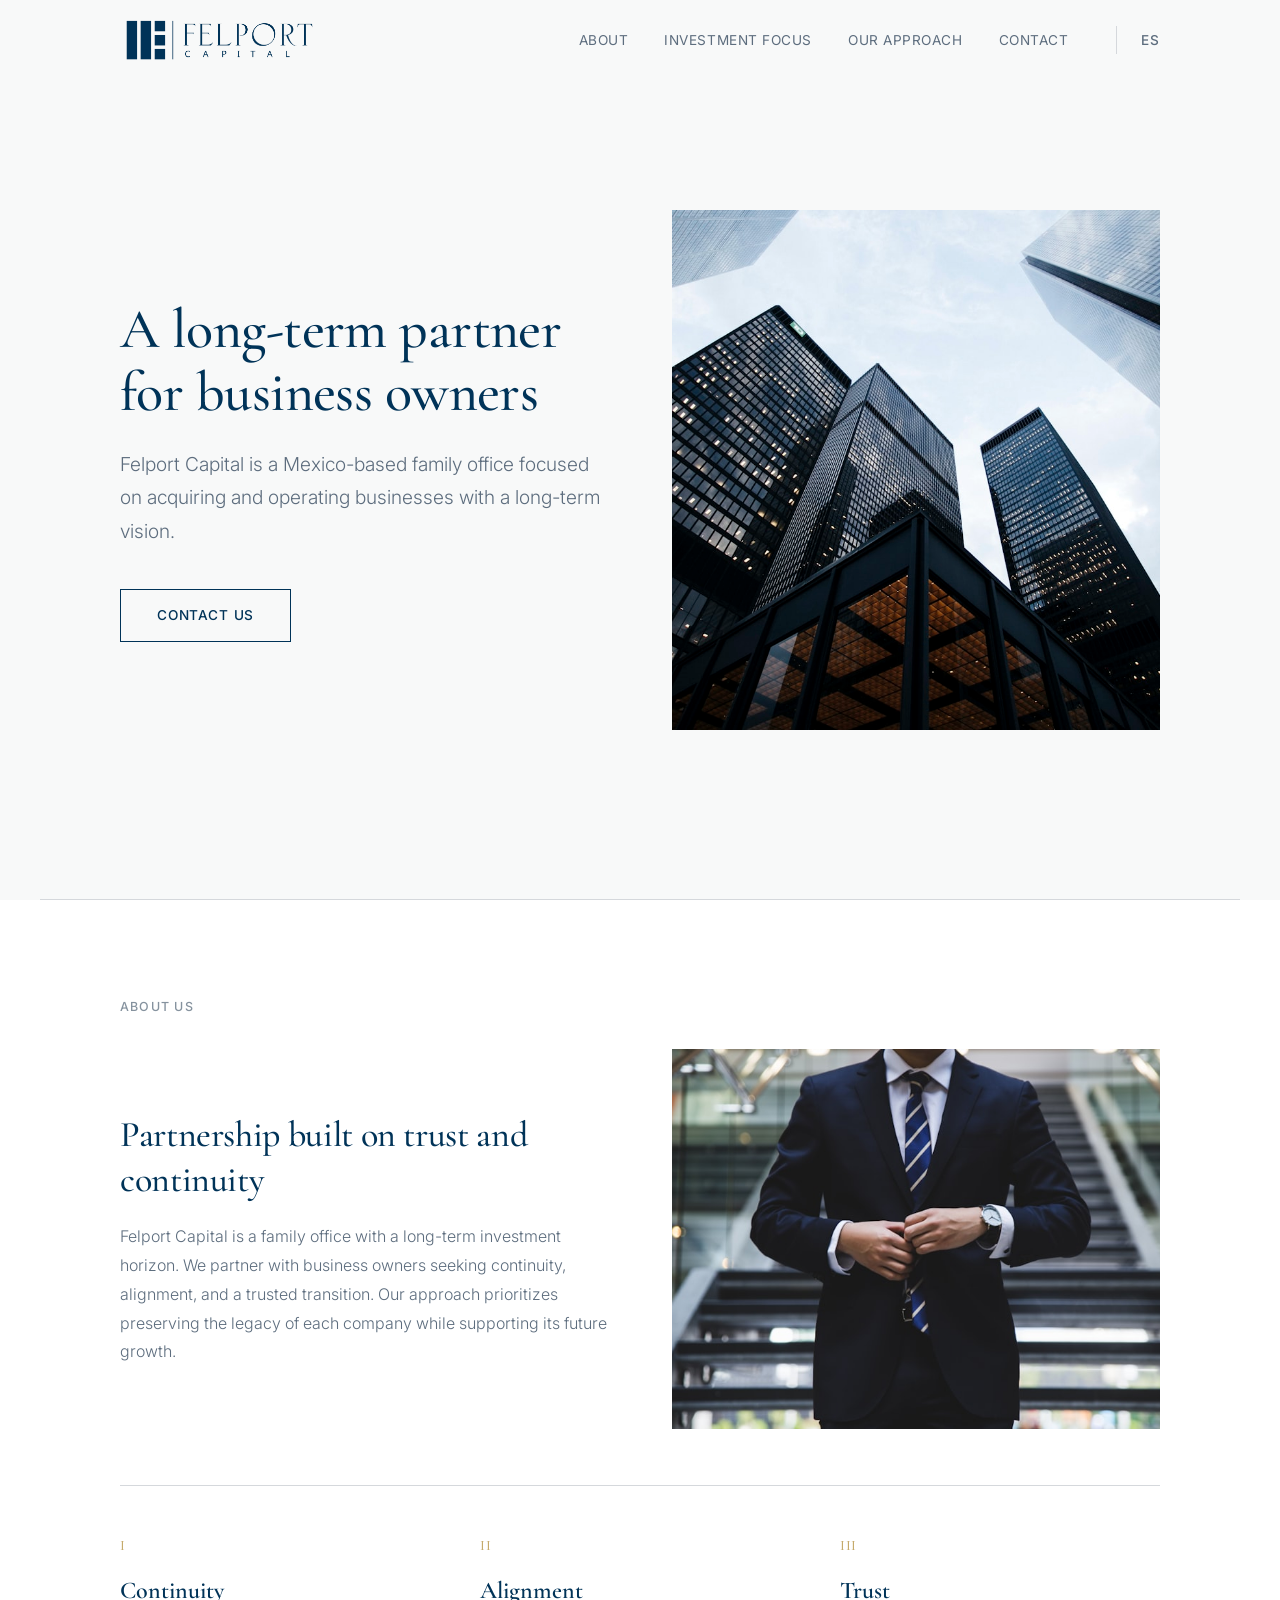
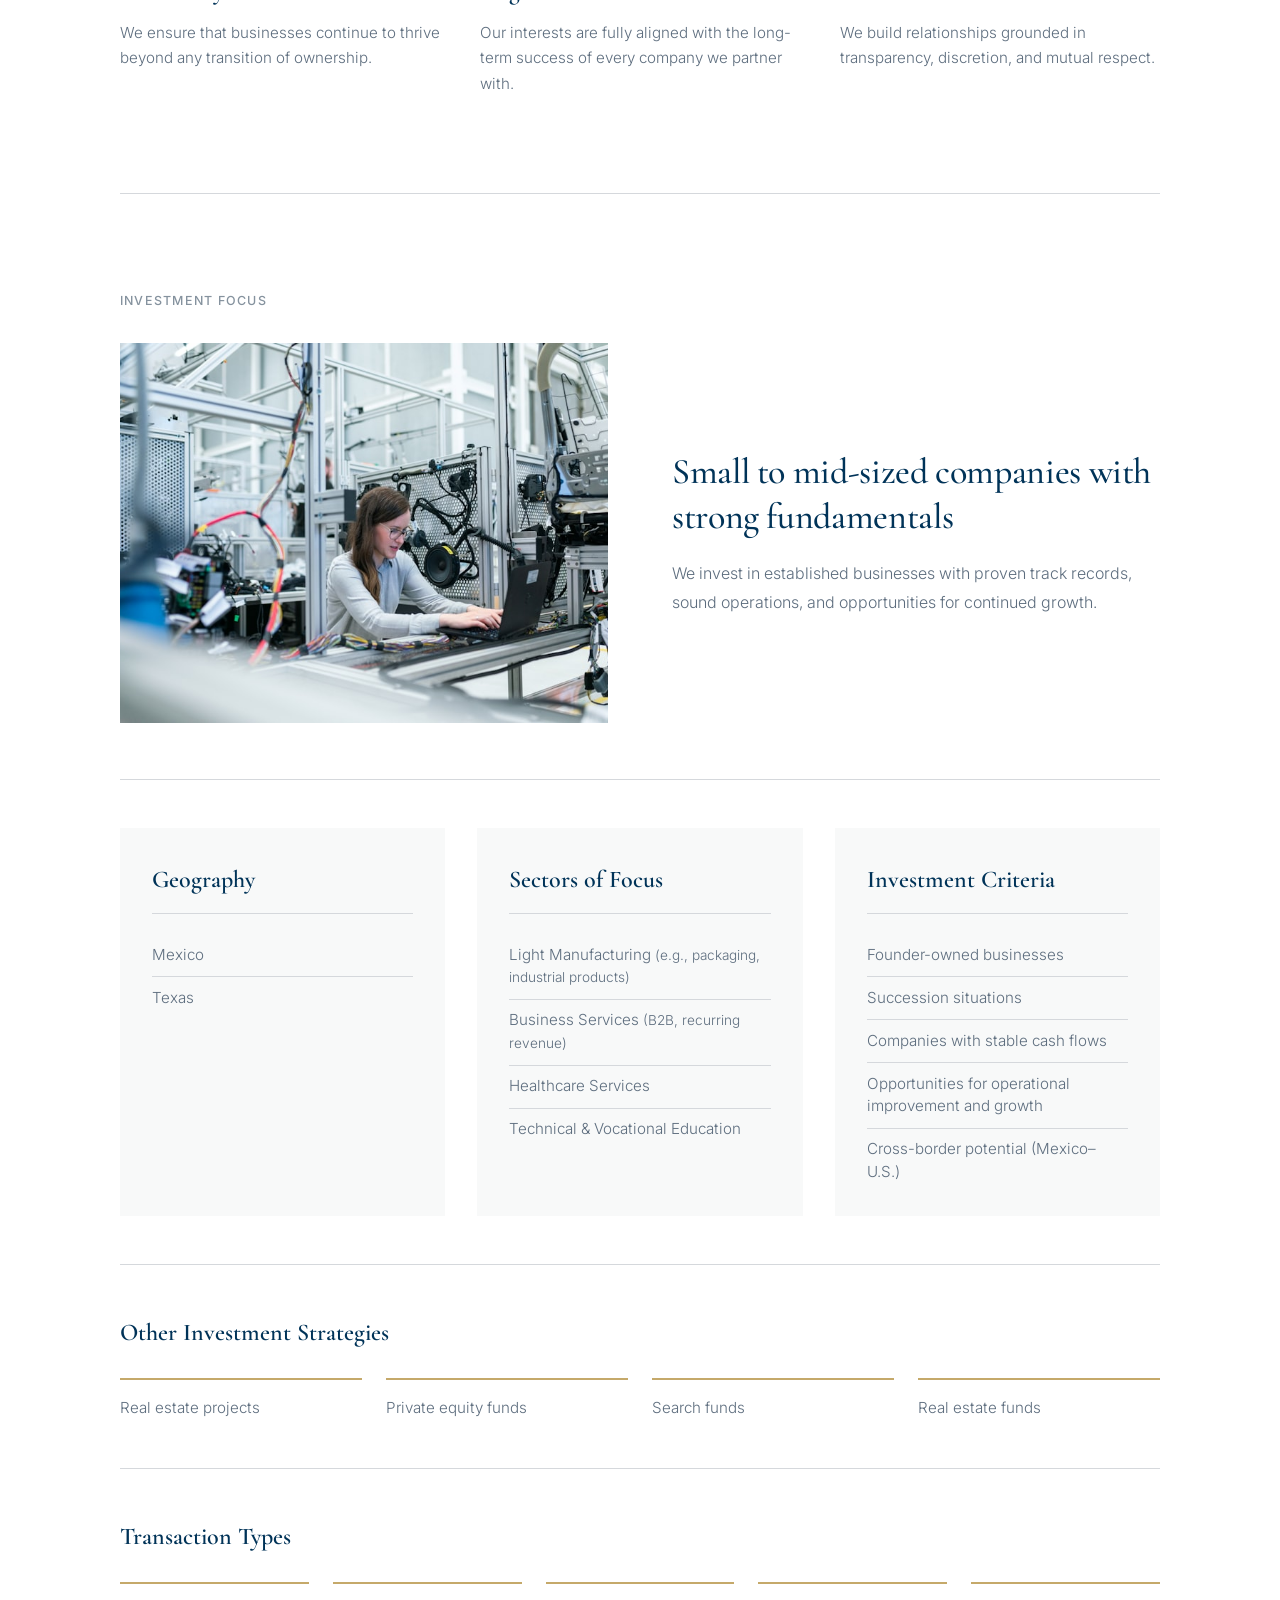
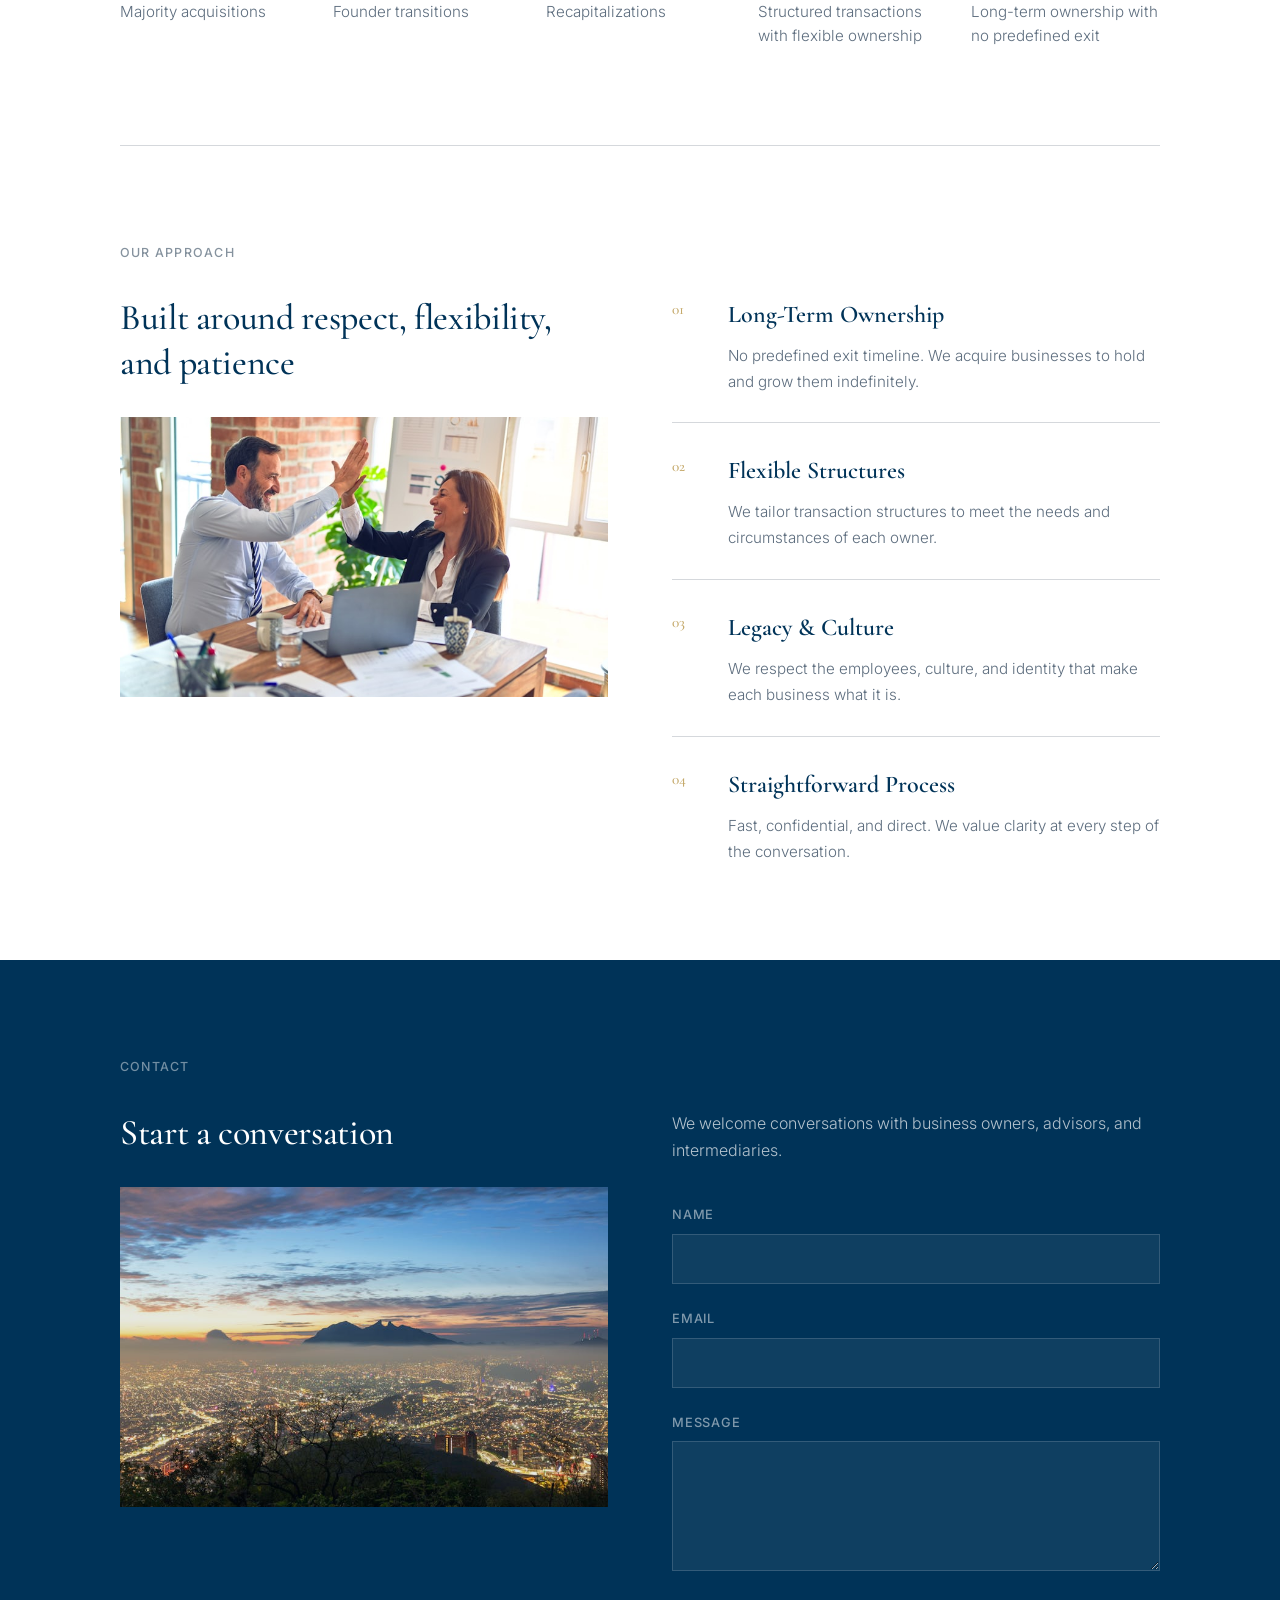
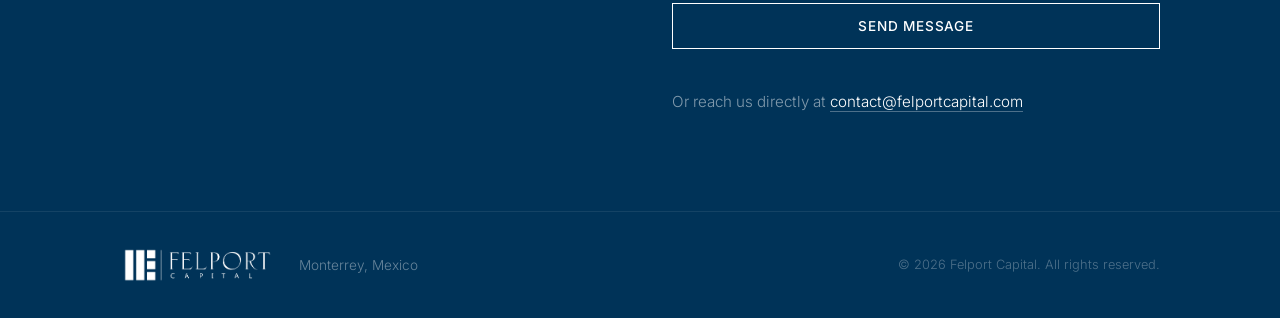
==== index.html @ e9b23d2b "Initial commit — Felport Capital website Co-Authored-By: Claude Opus 4.6 (1M context) <noreply@anthr" ====
<!DOCTYPE html>
<html lang="en">
<head>
  <meta charset="UTF-8">
  <meta name="viewport" content="width=device-width, initial-scale=1.0">
  <title>Felport Capital — A Long-Term Partner for Business Owners</title>
  <meta name="description" content="Felport Capital is a Mexico-based family office focused on acquiring and operating businesses with a long-term vision.">
  <link rel="preconnect" href="https://fonts.googleapis.com">
  <link rel="preconnect" href="https://fonts.gstatic.com" crossorigin>
  <link href="https://fonts.googleapis.com/css2?family=Cormorant+Garamond:wght@400;500;600;700&family=Inter:wght@300;400;500&display=swap" rel="stylesheet">
  <link rel="stylesheet" href="styles.css">
</head>
<body>

  <!-- NAVIGATION -->
  <nav class="nav" id="nav">
    <div class="nav-inner container">
      <a href="#" class="nav-logo"><img src="logo.png" alt="Felport Capital" class="nav-logo-img"></a>
      <button class="nav-toggle" id="navToggle" aria-label="Toggle menu">
        <span></span>
        <span></span>
      </button>
      <ul class="nav-links" id="navLinks">
        <li><a href="#about">About</a></li>
        <li><a href="#focus">Investment Focus</a></li>
        <li><a href="#approach">Our Approach</a></li>
        <li><a href="#contact">Contact</a></li>
        <li class="nav-lang"><a href="es.html">ES</a></li>
      </ul>
    </div>
  </nav>

  <!-- HERO -->
  <header class="hero" id="hero">
    <div class="container hero-inner">
      <div class="hero-content">
        <h1 class="hero-headline">A long-term partner<br>for business owners</h1>
        <p class="hero-sub">Felport Capital is a Mexico-based family office focused on acquiring and operating businesses with a long-term vision.</p>
        <a href="#contact" class="btn">Contact Us</a>
      </div>
      <div class="hero-image">
        <img src="hero-image.jpg" alt="Modern architecture reflecting institutional strength">
      </div>
    </div>
    <div class="hero-line"></div>
  </header>

  <!-- ABOUT -->
  <section class="section" id="about">
    <div class="container">
      <div class="section-label">About Us</div>
      <div class="about-header">
        <div class="about-text">
          <h2 class="section-heading">Partnership built on trust and continuity</h2>
          <p>Felport Capital is a family office with a long-term investment horizon. We partner with business owners seeking continuity, alignment, and a trusted transition. Our approach prioritizes preserving the legacy of each company while supporting its future growth.</p>
        </div>
        <div class="about-image">
          <img src="about-image.jpg" alt="Institutional leadership and trust">
        </div>
      </div>
      <div class="about-pillars">
        <div class="about-pillar">
          <div class="pillar-number">I</div>
          <h3>Continuity</h3>
          <p>We ensure that businesses continue to thrive beyond any transition of ownership.</p>
        </div>
        <div class="about-pillar">
          <div class="pillar-number">II</div>
          <h3>Alignment</h3>
          <p>Our interests are fully aligned with the long-term success of every company we partner with.</p>
        </div>
        <div class="about-pillar">
          <div class="pillar-number">III</div>
          <h3>Trust</h3>
          <p>We build relationships grounded in transparency, discretion, and mutual respect.</p>
        </div>
      </div>
    </div>
  </section>

  <!-- DIVIDER -->
  <div class="container"><hr class="divider"></div>

  <!-- INVESTMENT FOCUS -->
  <section class="section" id="focus">
    <div class="container">
      <div class="section-label">Investment Focus</div>
      <div class="focus-header">
        <div class="focus-image">
          <img src="focus-image.jpg" alt="Industrial operations and manufacturing">
        </div>
        <div class="focus-text">
          <h2 class="section-heading">Small to mid-sized companies with strong fundamentals</h2>
          <p>We invest in established businesses with proven track records, sound operations, and opportunities for continued growth.</p>
        </div>
      </div>
      <div class="focus-cards">
        <div class="focus-card">
          <div class="focus-card-label">Geography</div>
          <div class="focus-card-items">
            <div class="focus-card-item">Mexico</div>
            <div class="focus-card-item">Texas</div>
          </div>
        </div>
        <div class="focus-card">
          <div class="focus-card-label">Sectors of Focus</div>
          <div class="focus-card-items">
            <div class="focus-card-item">Light Manufacturing <span class="focus-card-detail">(e.g., packaging, industrial products)</span></div>
            <div class="focus-card-item">Business Services <span class="focus-card-detail">(B2B, recurring revenue)</span></div>
            <div class="focus-card-item">Healthcare Services</div>
            <div class="focus-card-item">Technical &amp; Vocational Education</div>
          </div>
        </div>
        <div class="focus-card">
          <div class="focus-card-label">Investment Criteria</div>
          <div class="focus-card-items">
            <div class="focus-card-item">Founder-owned businesses</div>
            <div class="focus-card-item">Succession situations</div>
            <div class="focus-card-item">Companies with stable cash flows</div>
            <div class="focus-card-item">Opportunities for operational improvement and growth</div>
            <div class="focus-card-item">Cross-border potential (Mexico–U.S.)</div>
          </div>
        </div>
      </div>
      <div class="focus-other">
        <div class="focus-other-label">Other Investment Strategies</div>
        <div class="focus-other-items">
          <div class="focus-other-item">Real estate projects</div>
          <div class="focus-other-item">Private equity funds</div>
          <div class="focus-other-item">Search funds</div>
          <div class="focus-other-item">Real estate funds</div>
        </div>
      </div>
      <div class="focus-transaction">
        <div class="focus-transaction-label">Transaction Types</div>
        <div class="focus-transaction-items">
          <div class="focus-transaction-item">Majority acquisitions</div>
          <div class="focus-transaction-item">Founder transitions</div>
          <div class="focus-transaction-item">Recapitalizations</div>
          <div class="focus-transaction-item">Structured transactions with flexible ownership</div>
          <div class="focus-transaction-item">Long-term ownership with no predefined exit</div>
        </div>
      </div>
    </div>
  </section>

  <!-- DIVIDER -->
  <div class="container"><hr class="divider"></div>

  <!-- APPROACH -->
  <section class="section" id="approach">
    <div class="container">
      <div class="section-label">Our Approach</div>
      <div class="section-grid">
        <div class="section-left">
          <h2 class="section-heading">Built around respect, flexibility, and patience</h2>
          <div class="section-image">
            <img src="approach-image.jpg" alt="Professional team collaboration">
          </div>
        </div>
        <div class="section-body">
          <div class="approach-list">
            <div class="approach-item">
              <div class="approach-number">01</div>
              <div>
                <h3>Long-Term Ownership</h3>
                <p>No predefined exit timeline. We acquire businesses to hold and grow them indefinitely.</p>
              </div>
            </div>
            <div class="approach-item">
              <div class="approach-number">02</div>
              <div>
                <h3>Flexible Structures</h3>
                <p>We tailor transaction structures to meet the needs and circumstances of each owner.</p>
              </div>
            </div>
            <div class="approach-item">
              <div class="approach-number">03</div>
              <div>
                <h3>Legacy &amp; Culture</h3>
                <p>We respect the employees, culture, and identity that make each business what it is.</p>
              </div>
            </div>
            <div class="approach-item">
              <div class="approach-number">04</div>
              <div>
                <h3>Straightforward Process</h3>
                <p>Fast, confidential, and direct. We value clarity at every step of the conversation.</p>
              </div>
            </div>
          </div>
        </div>
      </div>
    </div>
  </section>

  <!-- CONTACT -->
  <section class="section section-dark" id="contact">
    <div class="container">
      <div class="section-label section-label-light">Contact</div>
      <div class="section-grid">
        <div class="contact-left">
          <h2 class="section-heading section-heading-light">Start a conversation</h2>
          <div class="contact-image">
            <img src="contact-image.jpg" alt="Professional workspace">
          </div>
        </div>
        <div class="section-body">
          <p class="contact-intro">We welcome conversations with business owners, advisors, and intermediaries.</p>

          <form class="contact-form" id="contactForm" action="https://formspree.io/f/YOUR_FORM_ID" method="POST">
            <div class="form-group">
              <label for="name">Name</label>
              <input type="text" id="name" name="name" required autocomplete="name">
            </div>
            <div class="form-group">
              <label for="email">Email</label>
              <input type="email" id="email" name="email" required autocomplete="email">
            </div>
            <div class="form-group">
              <label for="message">Message</label>
              <textarea id="message" name="message" rows="5" required></textarea>
            </div>
            <button type="submit" class="btn btn-light">Send Message</button>
          </form>

          <div class="contact-email">
            Or reach us directly at <a href="mailto:contact@felportcapital.com">contact@felportcapital.com</a>
          </div>
        </div>
      </div>
    </div>
  </section>

  <!-- FOOTER -->
  <footer class="footer">
    <div class="container footer-inner">
      <div class="footer-brand">
        <img src="logo.png" alt="Felport Capital" class="footer-logo-img">
        <span class="footer-location">Monterrey, Mexico</span>
      </div>
      <div class="footer-copy">&copy; 2026 Felport Capital. All rights reserved.</div>
    </div>
  </footer>

  <script src="script.js"></script>
</body>
</html>
---- styles.css ----
/* ========================================
   FELPORT CAPITAL — STYLESHEET
   ======================================== */

/* --- RESET & BASE --- */
*, *::before, *::after {
  margin: 0;
  padding: 0;
  box-sizing: border-box;
}

:root {
  /* Primary */
  --navy:      #003358;
  --navy-hover:#1A5276;
  /* Accent */
  --gold:      #C5A96A;
  /* Neutrals */
  --charcoal:  #2C3E50;
  --dark-gray: #5D6D7E;
  --mid-gray:  #5D6D7E;
  --soft-gray: #85929E;
  --border:    #D5D8DC;
  --light-gray:#F2F3F4;
  --off-white: #F8F9F9;
  --white:     #FFFFFF;

  --serif:     'Cormorant Garamond', 'Georgia', serif;
  --sans:      'Inter', -apple-system, 'Segoe UI', Helvetica, Arial, sans-serif;

  --container: 1120px;
  --gap:       clamp(2rem, 5vw, 4rem);
}

html {
  scroll-behavior: smooth;
  -webkit-font-smoothing: antialiased;
  -moz-osx-font-smoothing: grayscale;
}

body {
  font-family: var(--sans);
  font-weight: 300;
  font-size: 1rem;
  line-height: 1.7;
  color: var(--charcoal);
  background: var(--white);
}

a {
  color: inherit;
  text-decoration: none;
}

ul { list-style: none; }

img { display: block; max-width: 100%; }

/* --- CONTAINER --- */
.container {
  width: 100%;
  max-width: var(--container);
  margin: 0 auto;
  padding: 0 clamp(1.25rem, 4vw, 2.5rem);
}

/* --- NAVIGATION --- */
.nav {
  position: fixed;
  top: 0;
  left: 0;
  right: 0;
  z-index: 100;
  background: rgba(255,255,255, 0);
  backdrop-filter: blur(0px);
  transition: background 0.4s ease, backdrop-filter 0.4s ease, box-shadow 0.4s ease;
}

.nav.scrolled {
  background: rgba(255,255,255, 0.95);
  backdrop-filter: blur(12px);
  box-shadow: 0 1px 0 rgba(0,0,0,0.06);
}

.nav-inner {
  display: flex;
  align-items: center;
  justify-content: space-between;
  height: 80px;
}

.nav-logo {
  display: flex;
  align-items: center;
}

.nav-logo-img {
  height: 54px;
  width: auto;
}

.nav-links {
  display: flex;
  gap: 2.25rem;
}

.nav-links a {
  font-size: 0.85rem;
  font-weight: 400;
  letter-spacing: 0.04em;
  text-transform: uppercase;
  color: var(--dark-gray);
  transition: color 0.3s ease;
  position: relative;
}

.nav-links a::after {
  content: '';
  position: absolute;
  bottom: -4px;
  left: 0;
  width: 0;
  height: 1px;
  background: var(--navy);
  transition: width 0.3s ease;
}

.nav-links a:hover {
  color: var(--navy);
}

.nav-links a:hover::after {
  width: 100%;
}

.nav-lang {
  margin-left: 0.75rem;
  padding-left: 1.5rem;
  border-left: 1px solid var(--border);
}

.nav-lang a {
  font-weight: 500;
  letter-spacing: 0.06em;
}

.nav-lang a::after {
  display: none;
}

/* Mobile toggle */
.nav-toggle {
  display: none;
  flex-direction: column;
  gap: 5px;
  background: none;
  border: none;
  cursor: pointer;
  padding: 4px;
}

.nav-toggle span {
  display: block;
  width: 22px;
  height: 1.5px;
  background: var(--navy);
  transition: transform 0.3s ease, opacity 0.3s ease;
}

.nav-toggle.active span:first-child {
  transform: translateY(3.25px) rotate(45deg);
}

.nav-toggle.active span:last-child {
  transform: translateY(-3.25px) rotate(-45deg);
}

/* --- HERO --- */
.hero {
  position: relative;
  display: flex;
  align-items: center;
  min-height: 100vh;
  padding: 120px 0 80px;
  background: var(--off-white);
}

.hero-inner {
  display: grid;
  grid-template-columns: 1fr 1fr;
  gap: var(--gap);
  align-items: center;
}

.hero-content {
  max-width: 580px;
}

.hero-image {
  position: relative;
  overflow: hidden;
  opacity: 0;
  transform: translateY(24px);
  animation: fadeUp 1s ease 0.6s forwards;
}

.hero-image img {
  width: 100%;
  height: 520px;
  object-fit: cover;
  display: block;
  filter: saturate(0.85) contrast(1.02);
}

.hero-headline {
  font-family: var(--serif);
  font-weight: 500;
  font-size: clamp(2.5rem, 5.5vw, 3.5rem);
  line-height: 1.12;
  color: var(--navy);
  margin-bottom: 1.5rem;
  letter-spacing: -0.01em;
  opacity: 0;
  transform: translateY(24px);
  animation: fadeUp 0.8s ease 0.2s forwards;
}

.hero-sub {
  font-size: clamp(1.05rem, 1.6vw, 1.2rem);
  line-height: 1.75;
  color: var(--dark-gray);
  margin-bottom: 2.5rem;
  max-width: 600px;
  opacity: 0;
  transform: translateY(24px);
  animation: fadeUp 0.8s ease 0.4s forwards;
}

.hero-line {
  position: absolute;
  bottom: 0;
  left: clamp(1.25rem, 4vw, 2.5rem);
  right: clamp(1.25rem, 4vw, 2.5rem);
  height: 1px;
  background: var(--border);
}

@keyframes fadeUp {
  to {
    opacity: 1;
    transform: translateY(0);
  }
}

/* --- BUTTON --- */
.btn {
  display: inline-block;
  font-family: var(--sans);
  font-size: 0.85rem;
  font-weight: 500;
  letter-spacing: 0.06em;
  text-transform: uppercase;
  padding: 14px 36px;
  border: 1.5px solid var(--navy);
  color: var(--navy);
  background: transparent;
  cursor: pointer;
  transition: background 0.35s ease, color 0.35s ease;
  opacity: 0;
  transform: translateY(24px);
  animation: fadeUp 0.8s ease 0.55s forwards;
}

.btn:hover {
  background: var(--navy);
  color: var(--white);
}

.btn-light {
  border-color: var(--white);
  color: var(--white);
  opacity: 1;
  transform: none;
  animation: none;
}

.btn-light:hover {
  background: var(--white);
  color: var(--navy);
}

/* --- SECTIONS --- */
.section {
  padding: clamp(4rem, 8vw, 6rem) 0;
}

.section-dark {
  background: var(--navy);
  color: var(--white);
}

.section-label {
  font-size: 0.78rem;
  font-weight: 500;
  letter-spacing: 0.1em;
  text-transform: uppercase;
  color: var(--soft-gray);
  margin-bottom: 2rem;
}

.section-label-light {
  color: rgba(255,255,255,0.45);
}

.section-grid {
  display: grid;
  grid-template-columns: 1fr 1fr;
  gap: var(--gap);
  align-items: start;
}

.section-heading {
  font-family: var(--serif);
  font-weight: 500;
  font-size: clamp(1.75rem, 3vw, 2.25rem);
  line-height: 1.25;
  color: var(--navy);
  letter-spacing: -0.01em;
}

.section-heading-light {
  color: var(--white);
}

.section-body p {
  color: var(--dark-gray);
  margin-bottom: 1.25rem;
}

.section-body p:last-child {
  margin-bottom: 0;
}

.section-dark .section-body p {
  color: rgba(255,255,255,0.7);
}

/* --- ABOUT SECTION --- */
.about-header {
  display: grid;
  grid-template-columns: 1fr 1fr;
  gap: var(--gap);
  align-items: center;
  margin-bottom: 3.5rem;
}

.about-text p {
  color: var(--dark-gray);
  margin-top: 1.25rem;
  line-height: 1.8;
}

.about-image {
  overflow: hidden;
}

.about-image img {
  width: 100%;
  height: 380px;
  object-fit: cover;
  display: block;
}

.about-pillars {
  display: grid;
  grid-template-columns: repeat(3, 1fr);
  gap: 2.5rem;
  padding-top: 3rem;
  border-top: 1px solid var(--border);
}

.about-pillar {
  text-align: left;
}

.pillar-number {
  font-family: var(--serif);
  font-size: 0.9rem;
  font-weight: 500;
  color: var(--gold);
  letter-spacing: 0.05em;
  margin-bottom: 0.75rem;
}

.about-pillar h3 {
  font-family: var(--serif);
  font-weight: 600;
  font-size: 1.5rem;
  color: var(--navy);
  margin-bottom: 0.5rem;
}

.about-pillar p {
  font-size: 0.95rem;
  color: var(--dark-gray);
  line-height: 1.7;
}

/* --- SECTION IMAGES --- */
.section-left {
  display: flex;
  flex-direction: column;
  gap: 2rem;
}

.section-image {
  overflow: hidden;
}

.section-image img {
  width: 100%;
  height: 280px;
  object-fit: cover;
  display: block;
}

.section-image-wide {
  overflow: hidden;
  margin-bottom: 2.5rem;
}

.section-image-wide img {
  width: 100%;
  height: 360px;
  object-fit: cover;
  display: block;
}

/* --- DIVIDER --- */
.divider {
  border: none;
  height: 1px;
  background: var(--border);
}

/* --- INVESTMENT FOCUS --- */
.focus-header {
  display: grid;
  grid-template-columns: 1fr 1fr;
  gap: var(--gap);
  align-items: center;
  margin-bottom: 3.5rem;
}

.focus-image {
  overflow: hidden;
}

.focus-image img {
  width: 100%;
  height: 380px;
  object-fit: cover;
  display: block;
}

.focus-text p {
  color: var(--dark-gray);
  margin-top: 1.25rem;
  line-height: 1.8;
}

.focus-cards {
  display: grid;
  grid-template-columns: repeat(3, 1fr);
  gap: 2rem;
  padding-top: 3rem;
  border-top: 1px solid var(--border);
}

.focus-card {
  padding: 2rem;
  background: var(--off-white);
}

.focus-card-label {
  font-family: var(--serif);
  font-weight: 600;
  font-size: 1.5rem;
  color: var(--navy);
  margin-bottom: 1.25rem;
  padding-bottom: 0.75rem;
  border-bottom: 1px solid var(--border);
}

.focus-card-items {
  display: flex;
  flex-direction: column;
  gap: 0;
}

.focus-card-item {
  font-size: 0.95rem;
  color: var(--dark-gray);
  padding: 0.6rem 0;
  border-bottom: 1px solid var(--border);
  line-height: 1.5;
}

.focus-card-item:last-child {
  border-bottom: none;
  padding-bottom: 0;
}

.focus-card-detail {
  color: var(--mid-gray);
  font-size: 0.85rem;
}

.focus-other {
  margin-top: 3rem;
  padding-top: 3rem;
  border-top: 1px solid var(--border);
}

.focus-other-label {
  font-family: var(--serif);
  font-weight: 600;
  font-size: 1.5rem;
  color: var(--navy);
  margin-bottom: 1.5rem;
}

.focus-other-items {
  display: grid;
  grid-template-columns: repeat(4, 1fr);
  gap: 1.5rem;
}

.focus-other-item {
  font-size: 0.95rem;
  color: var(--dark-gray);
  line-height: 1.6;
  padding-top: 1rem;
  border-top: 2px solid var(--gold);
}

.focus-transaction {
  margin-top: 3rem;
  padding-top: 3rem;
  border-top: 1px solid var(--border);
}

.focus-transaction-label {
  font-family: var(--serif);
  font-weight: 600;
  font-size: 1.5rem;
  color: var(--navy);
  margin-bottom: 1.5rem;
}

.focus-transaction-items {
  display: grid;
  grid-template-columns: repeat(5, 1fr);
  gap: 1.5rem;
}

.focus-transaction-item {
  font-size: 0.95rem;
  color: var(--dark-gray);
  line-height: 1.6;
  padding-top: 1rem;
  border-top: 2px solid var(--gold);
}

/* --- APPROACH --- */
.approach-list {
  display: flex;
  flex-direction: column;
  gap: 0;
}

.approach-item {
  display: flex;
  gap: 1.5rem;
  align-items: flex-start;
  padding: 1.75rem 0;
  border-bottom: 1px solid var(--border);
}

.approach-item:first-child {
  padding-top: 0;
}

.approach-item:last-child {
  border-bottom: none;
  padding-bottom: 0;
}

.approach-number {
  font-family: var(--serif);
  font-size: 0.95rem;
  font-weight: 500;
  color: var(--gold);
  padding-top: 0.15rem;
  flex-shrink: 0;
  width: 2rem;
}

.approach-item h3 {
  font-family: var(--serif);
  font-weight: 600;
  font-size: 1.5rem;
  color: var(--navy);
  margin-bottom: 0.45rem;
}

.approach-item p {
  font-size: 0.95rem;
  color: var(--dark-gray);
  margin-bottom: 0;
}

/* --- CONTACT --- */
.contact-left {
  display: flex;
  flex-direction: column;
  gap: 2rem;
}

.contact-image {
  overflow: hidden;
}

.contact-image img {
  width: 100%;
  height: 320px;
  object-fit: cover;
  display: block;
  opacity: 0.9;
}

.contact-intro {
  margin-bottom: 2.5rem !important;
}

.contact-form {
  display: flex;
  flex-direction: column;
  gap: 1.5rem;
  margin-bottom: 2.5rem;
}

.form-group label {
  display: block;
  font-size: 0.8rem;
  font-weight: 500;
  letter-spacing: 0.06em;
  text-transform: uppercase;
  color: rgba(255,255,255,0.5);
  margin-bottom: 0.5rem;
}

.form-group input,
.form-group textarea {
  width: 100%;
  font-family: var(--sans);
  font-size: 1rem;
  font-weight: 300;
  color: var(--white);
  background: rgba(255,255,255,0.06);
  border: 1px solid rgba(255,255,255,0.15);
  padding: 14px 16px;
  transition: border-color 0.3s ease, background 0.3s ease;
  outline: none;
}

.form-group input::placeholder,
.form-group textarea::placeholder {
  color: rgba(255,255,255,0.25);
}

.form-group input:focus,
.form-group textarea:focus {
  border-color: rgba(255,255,255,0.4);
  background: rgba(255,255,255,0.09);
}

.form-group textarea {
  resize: vertical;
  min-height: 120px;
}

.contact-email {
  font-size: 0.95rem;
  color: rgba(255,255,255,0.5);
}

.contact-email a {
  color: var(--white);
  border-bottom: 1px solid rgba(255,255,255,0.3);
  transition: border-color 0.3s ease;
}

.contact-email a:hover {
  border-color: var(--white);
}

/* --- FOOTER --- */
.footer {
  background: var(--navy);
  border-top: 1px solid rgba(255,255,255,0.08);
  padding: 2rem 0;
}

.footer-inner {
  display: flex;
  align-items: center;
  justify-content: space-between;
}

.footer-brand {
  display: flex;
  align-items: center;
  gap: 1.5rem;
}

.footer-logo-img {
  height: 42px;
  width: auto;
  filter: brightness(0) invert(1);
}

.footer-location {
  font-size: 0.85rem;
  color: rgba(255,255,255,0.4);
}

.footer-copy {
  font-size: 0.8rem;
  color: rgba(255,255,255,0.3);
}

/* --- SCROLL REVEAL --- */
.reveal {
  opacity: 0;
  transform: translateY(20px);
  transition: opacity 0.7s ease, transform 0.7s ease;
}

.reveal.visible {
  opacity: 1;
  transform: translateY(0);
}

/* --- RESPONSIVE --- */
@media (max-width: 768px) {
  .nav-toggle {
    display: flex;
  }

  .nav-links {
    position: fixed;
    top: 0;
    left: 0;
    right: 0;
    bottom: 0;
    background: var(--white);
    flex-direction: column;
    align-items: center;
    justify-content: center;
    gap: 2rem;
    opacity: 0;
    pointer-events: none;
    transition: opacity 0.3s ease;
  }

  .nav-links.open {
    opacity: 1;
    pointer-events: auto;
  }

  .nav-links a {
    font-size: 1.1rem;
  }

  .about-header {
    grid-template-columns: 1fr;
  }

  .about-image img {
    height: 260px;
  }

  .about-pillars {
    grid-template-columns: 1fr;
    gap: 1.75rem;
  }

  .hero-inner {
    grid-template-columns: 1fr;
  }

  .hero-image img {
    height: 320px;
  }

  .section-grid {
    grid-template-columns: 1fr;
    gap: 1.5rem;
  }

  .section-image img {
    height: 220px;
  }

  .section-image-wide img {
    height: 240px;
  }

  .focus-header {
    grid-template-columns: 1fr;
  }

  .focus-image img {
    height: 260px;
  }

  .focus-cards {
    grid-template-columns: 1fr;
    gap: 1.25rem;
  }

  .focus-other-items {
    grid-template-columns: 1fr 1fr;
    gap: 1rem;
  }

  .focus-transaction-items {
    grid-template-columns: 1fr 1fr;
    gap: 1rem;
  }

  .focus-columns {
    grid-template-columns: 1fr;
    gap: 1.5rem;
  }

  .footer-inner {
    flex-direction: column;
    gap: 1rem;
    text-align: center;
  }

  .footer-brand {
    flex-direction: column;
    gap: 0.35rem;
  }
}
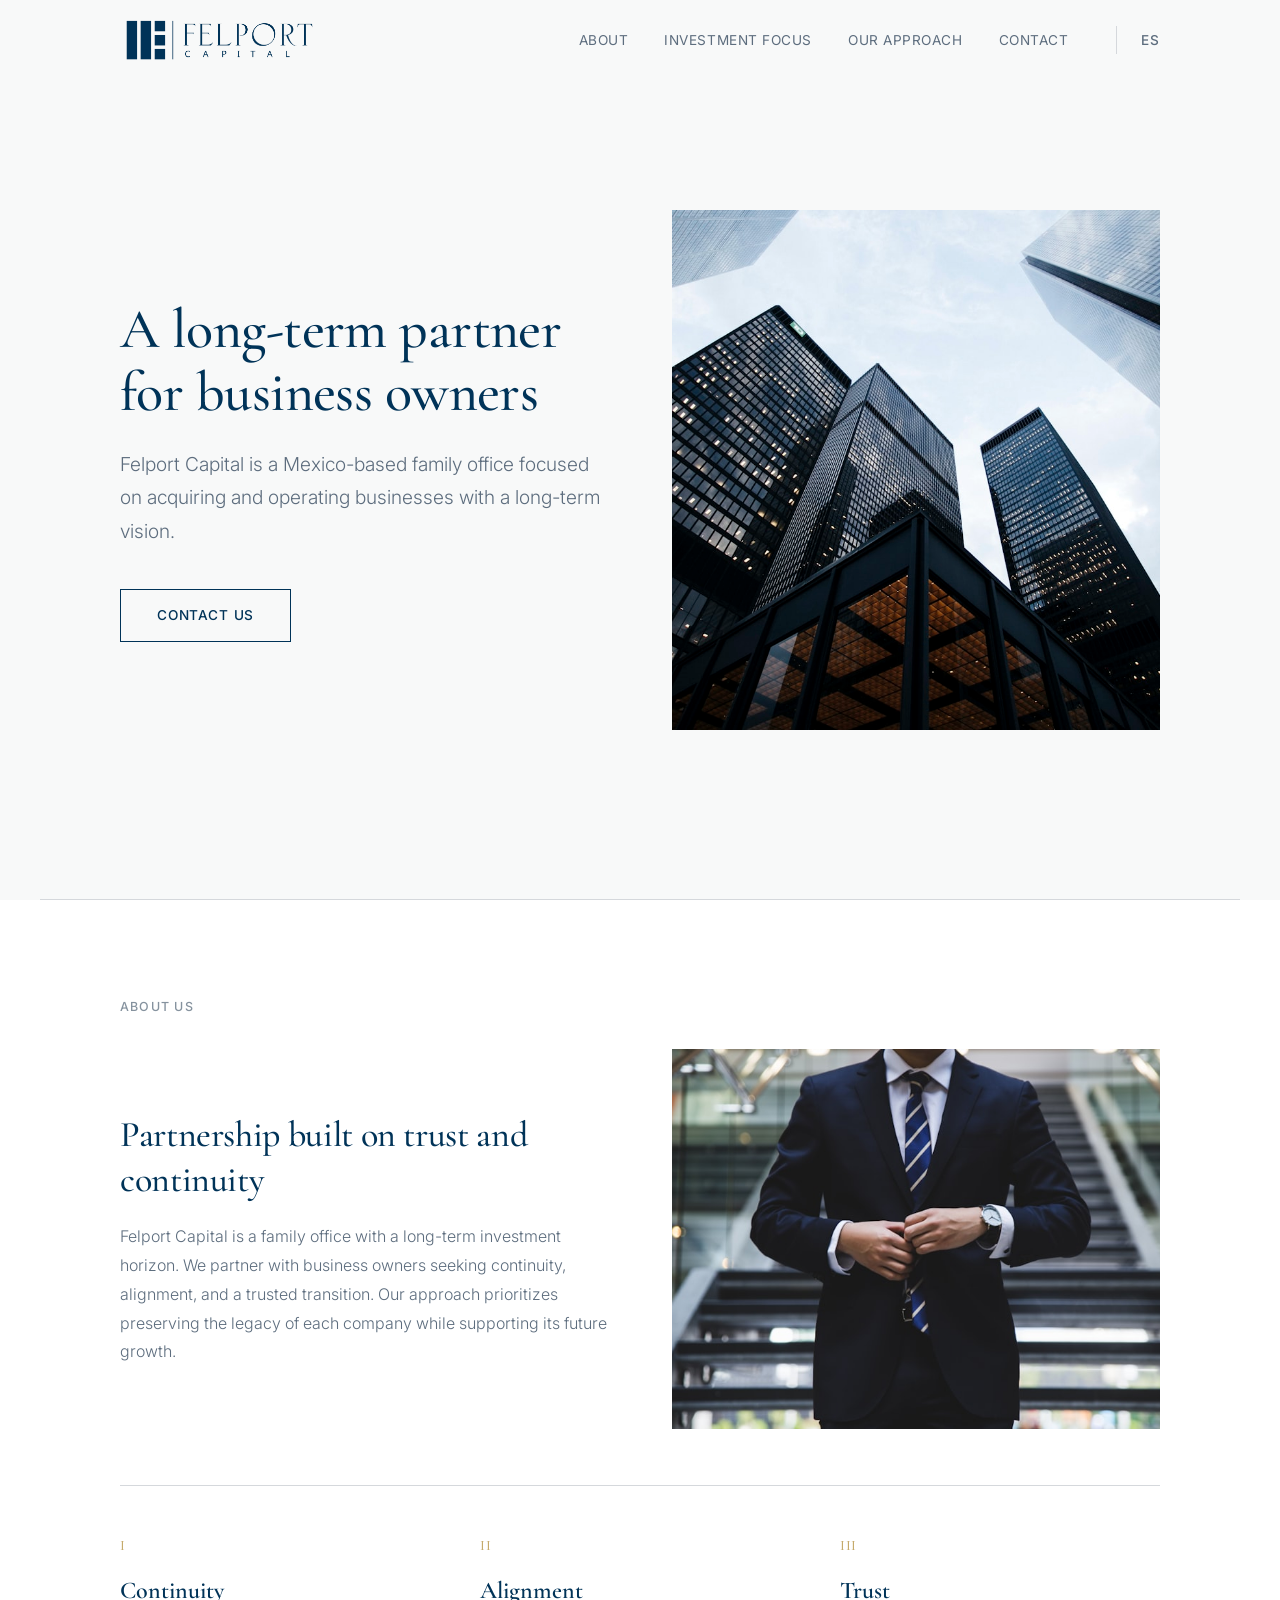
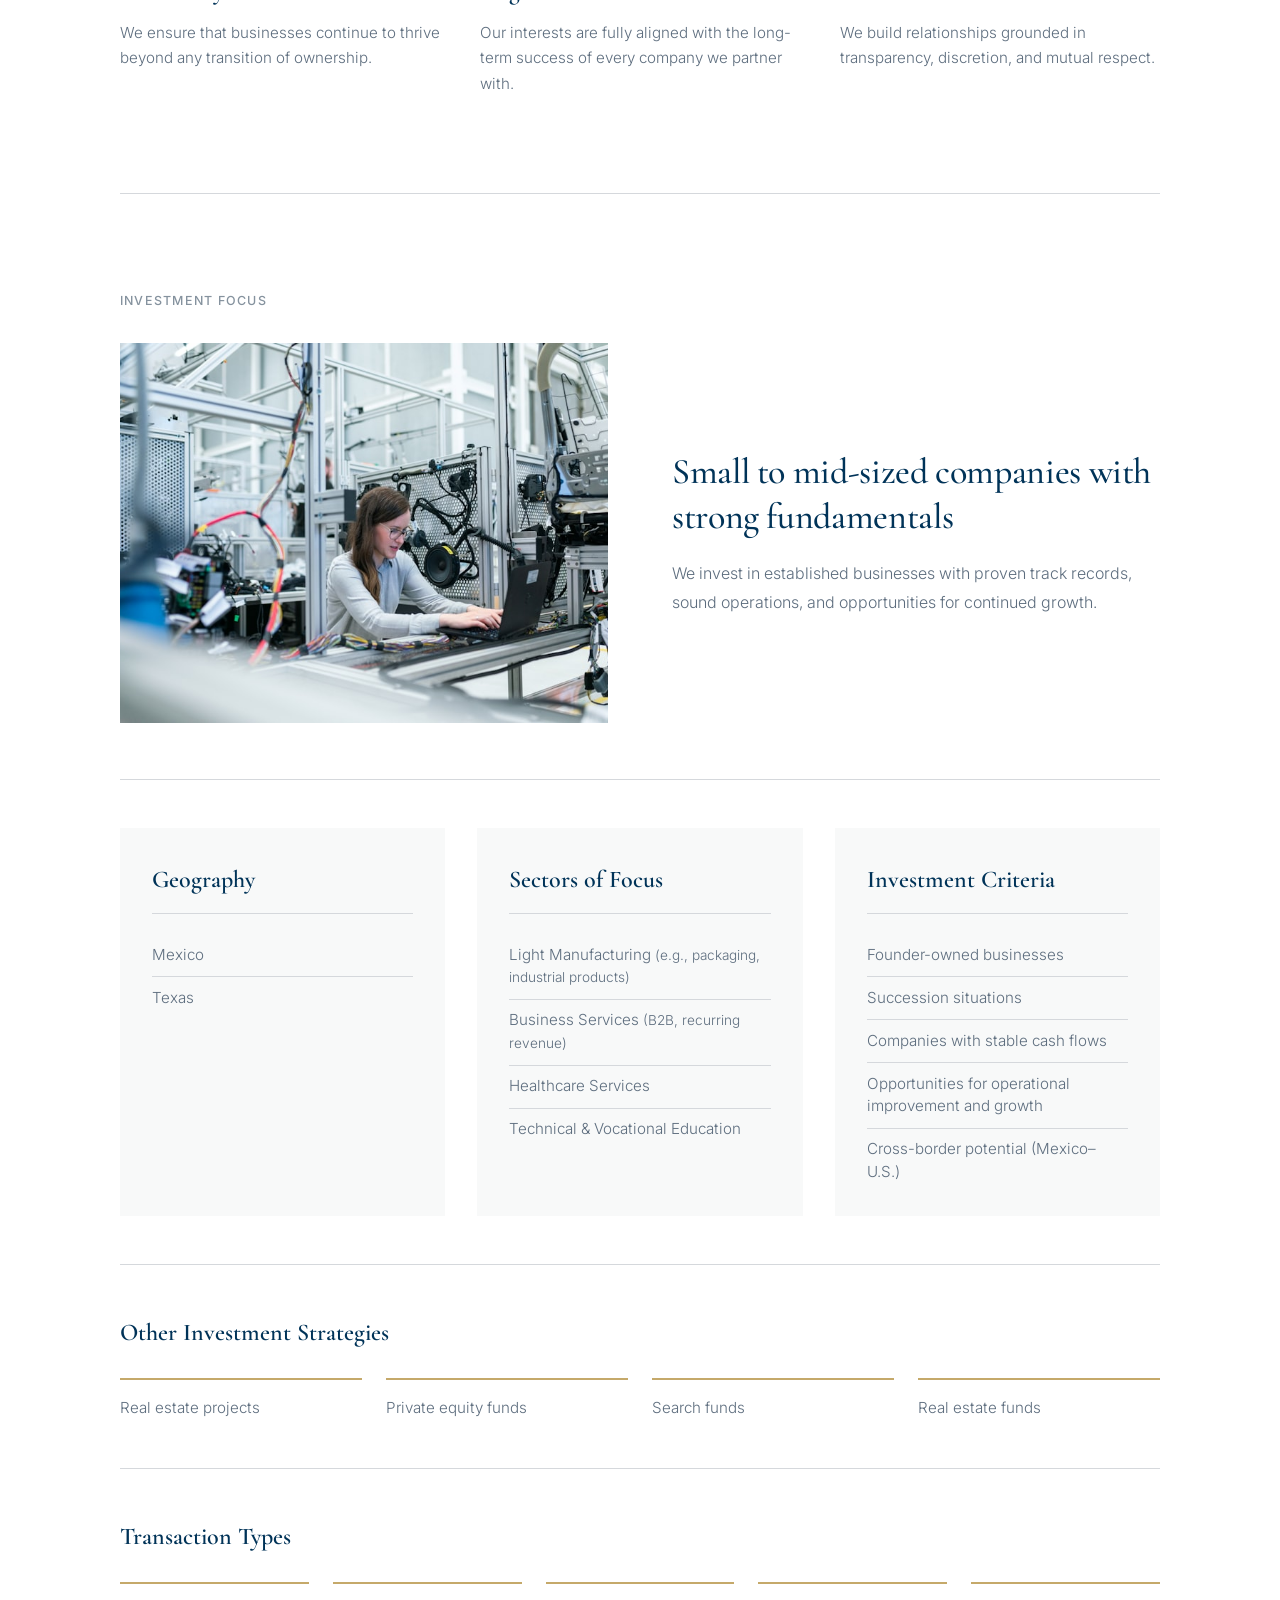
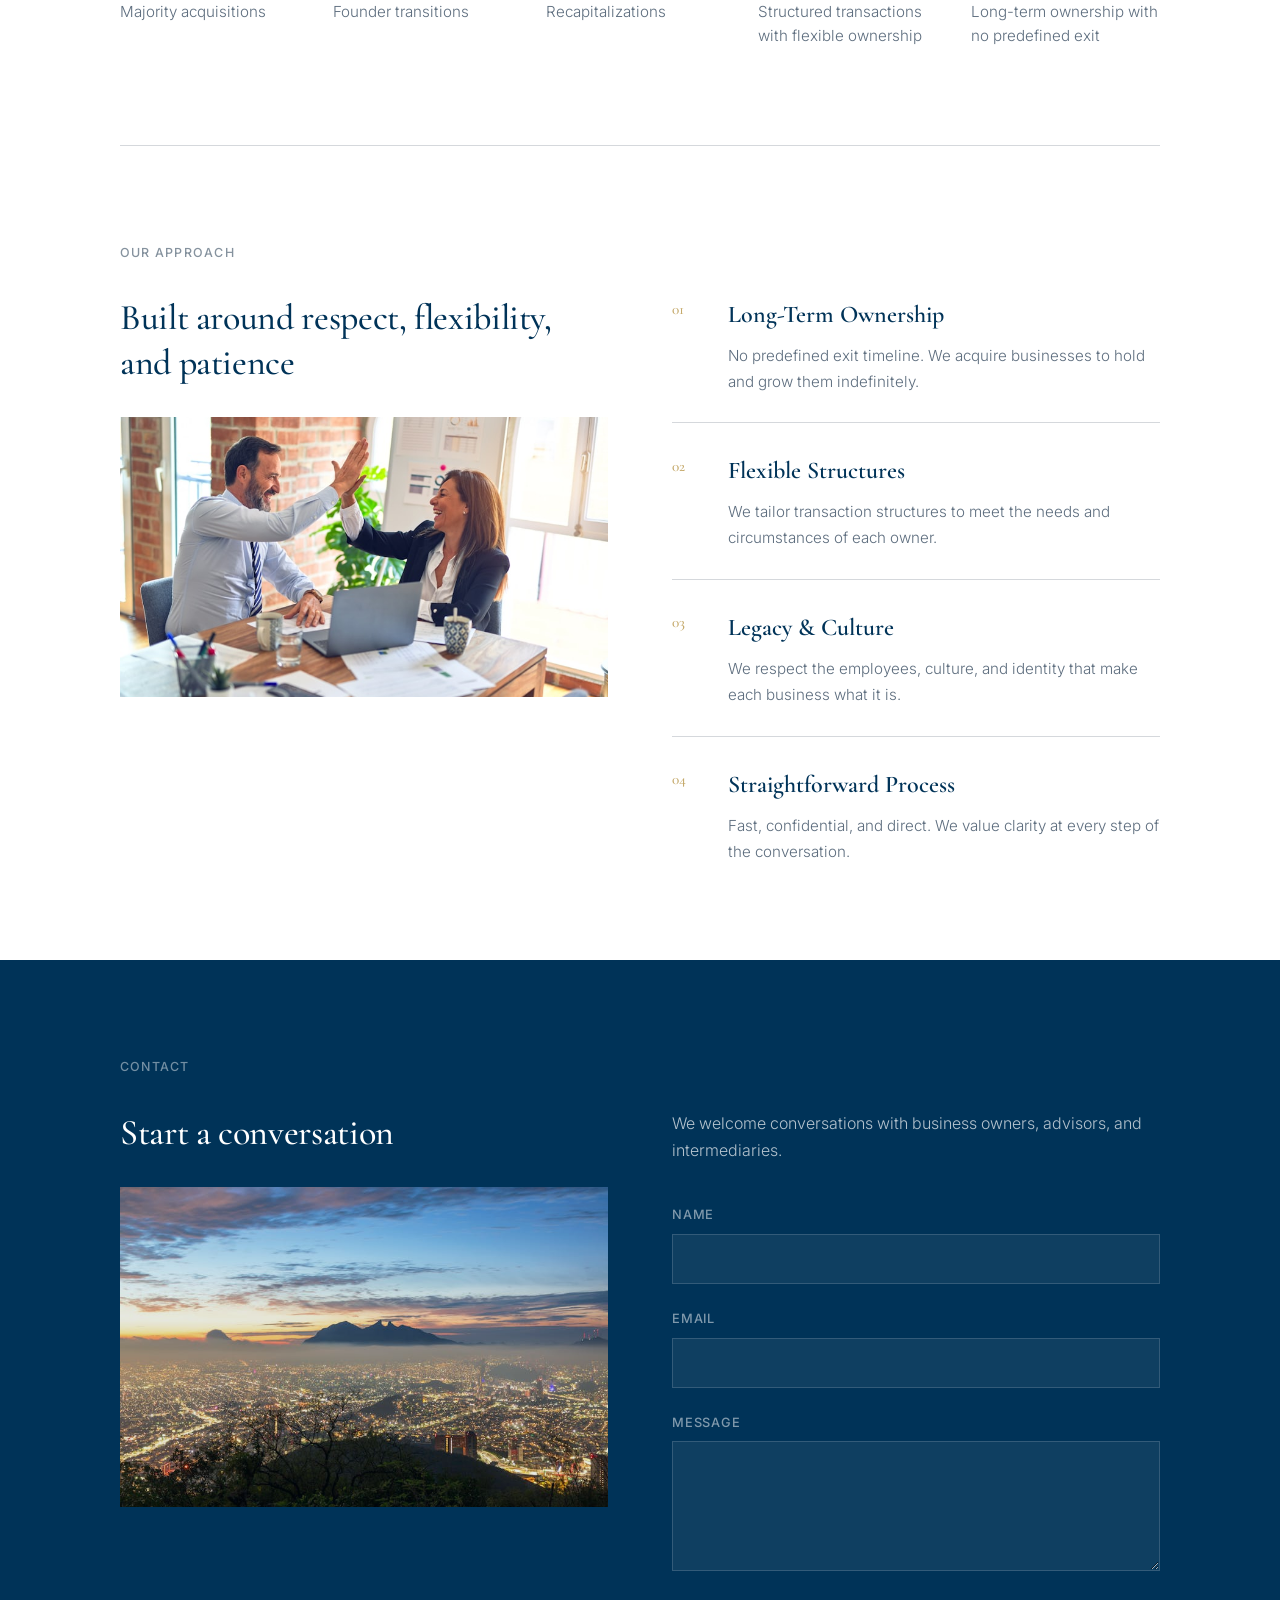
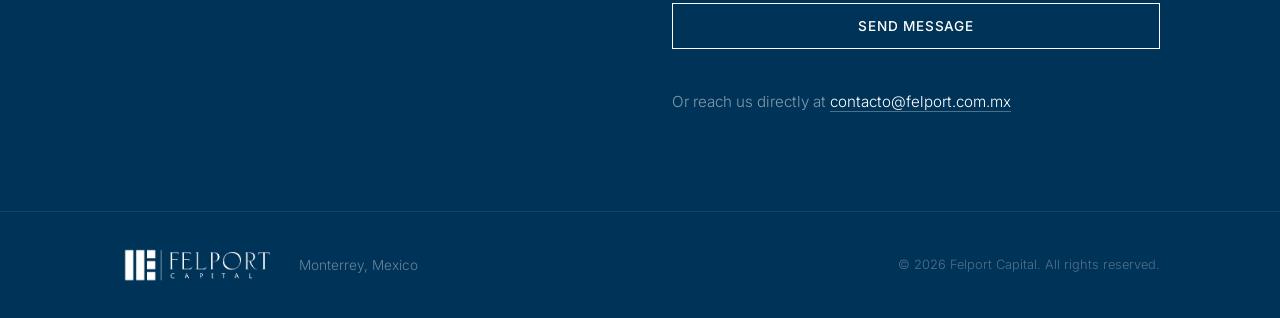
==== commit a8e9ce1f: "Update contact email to contacto@felport.com.mx Co-Authored-By: Claude Opus 4.6 (1M context) <norepl" ====
--- a/index.html
+++ b/index.html
@@ -225,7 +225,7 @@
           </form>
 
           <div class="contact-email">
-            Or reach us directly at <a href="mailto:contact@felportcapital.com">contact@felportcapital.com</a>
+            Or reach us directly at <a href="mailto:contacto@felport.com.mx">contacto@felport.com.mx</a>
           </div>
         </div>
       </div>
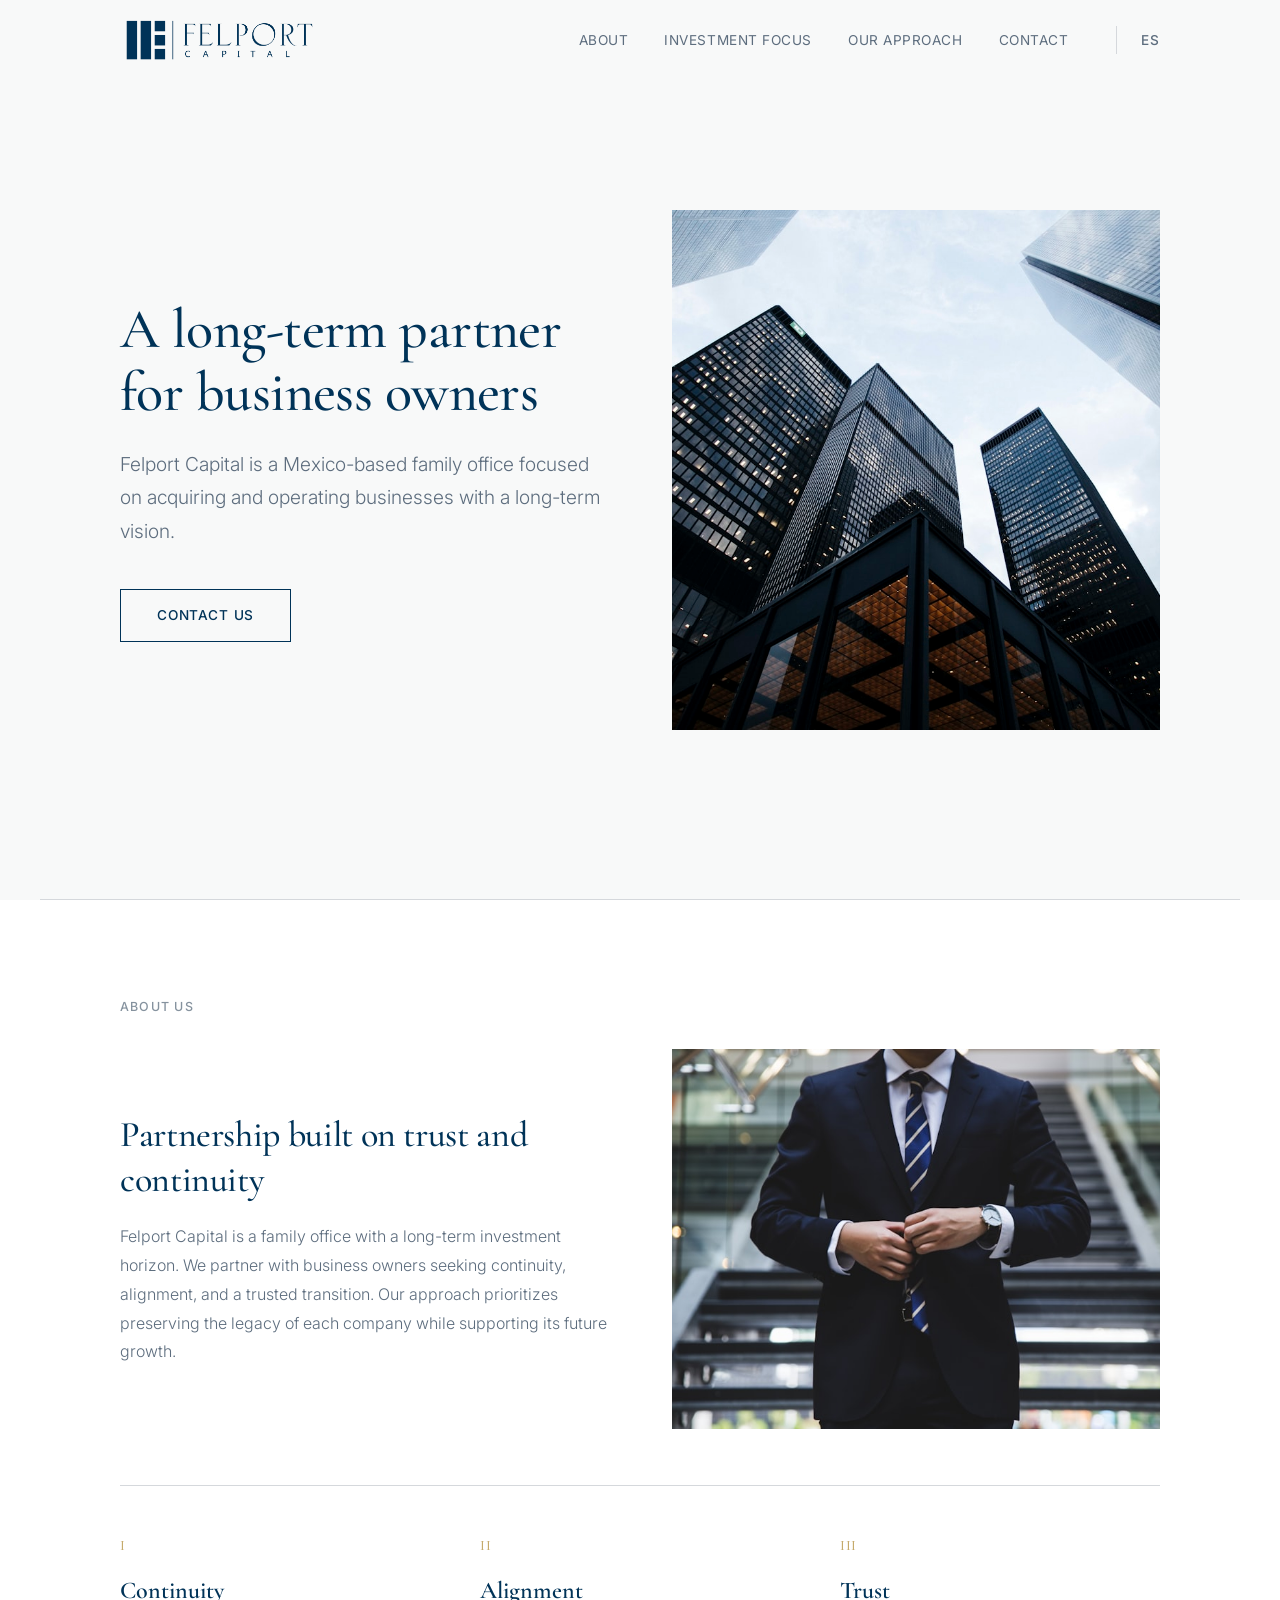
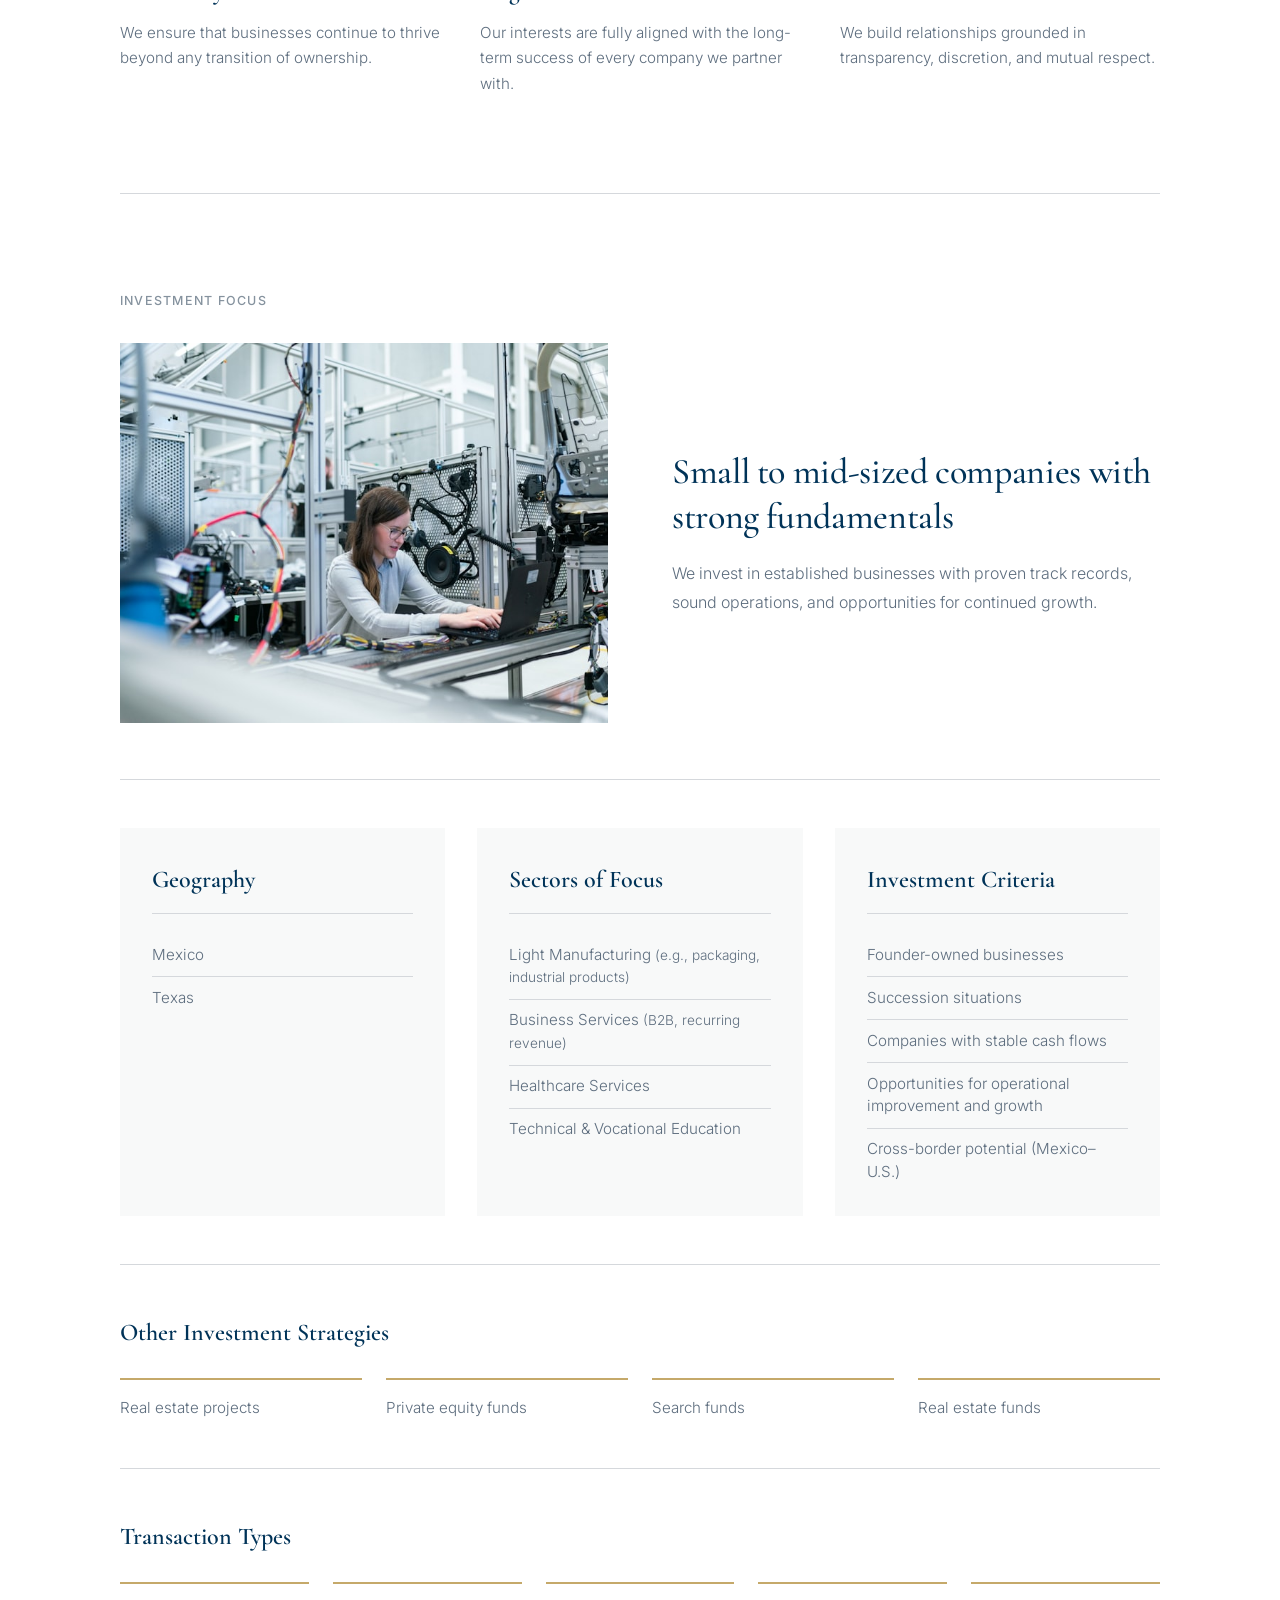
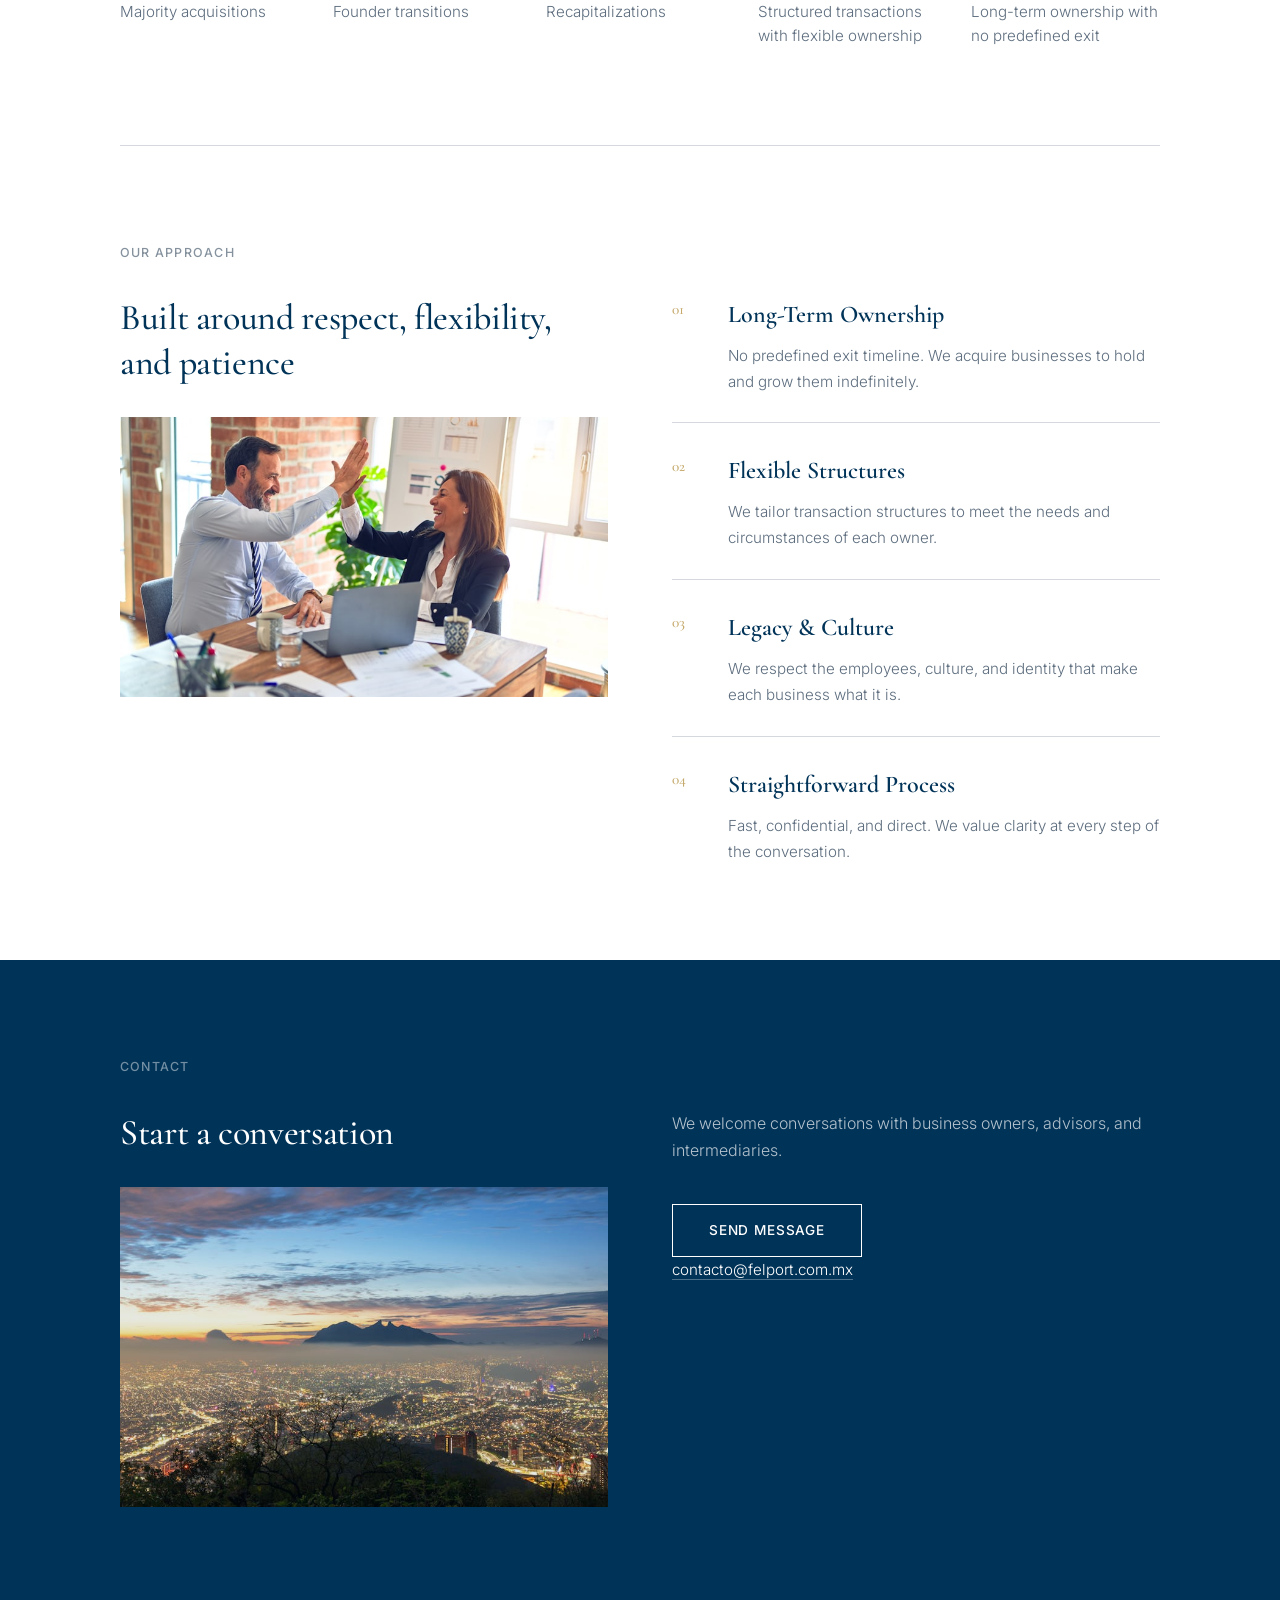
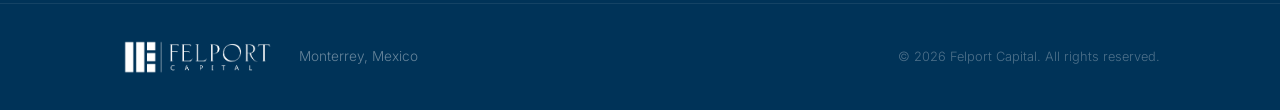
==== commit 6fb1dba7: "Replace contact form with mailto button Co-Authored-By: Claude Opus 4.6 (1M context) <noreply@anthro" ====
--- a/index.html
+++ b/index.html
@@ -208,24 +208,10 @@
         <div class="section-body">
           <p class="contact-intro">We welcome conversations with business owners, advisors, and intermediaries.</p>
 
-          <form class="contact-form" id="contactForm" action="https://formspree.io/f/YOUR_FORM_ID" method="POST">
-            <div class="form-group">
-              <label for="name">Name</label>
-              <input type="text" id="name" name="name" required autocomplete="name">
-            </div>
-            <div class="form-group">
-              <label for="email">Email</label>
-              <input type="email" id="email" name="email" required autocomplete="email">
-            </div>
-            <div class="form-group">
-              <label for="message">Message</label>
-              <textarea id="message" name="message" rows="5" required></textarea>
-            </div>
-            <button type="submit" class="btn btn-light">Send Message</button>
-          </form>
+          <a href="mailto:contacto@felport.com.mx?subject=Inquiry%20—%20Felport%20Capital" class="btn btn-light">Send Message</a>
 
           <div class="contact-email">
-            Or reach us directly at <a href="mailto:contacto@felport.com.mx">contacto@felport.com.mx</a>
+            <a href="mailto:contacto@felport.com.mx">contacto@felport.com.mx</a>
           </div>
         </div>
       </div>
